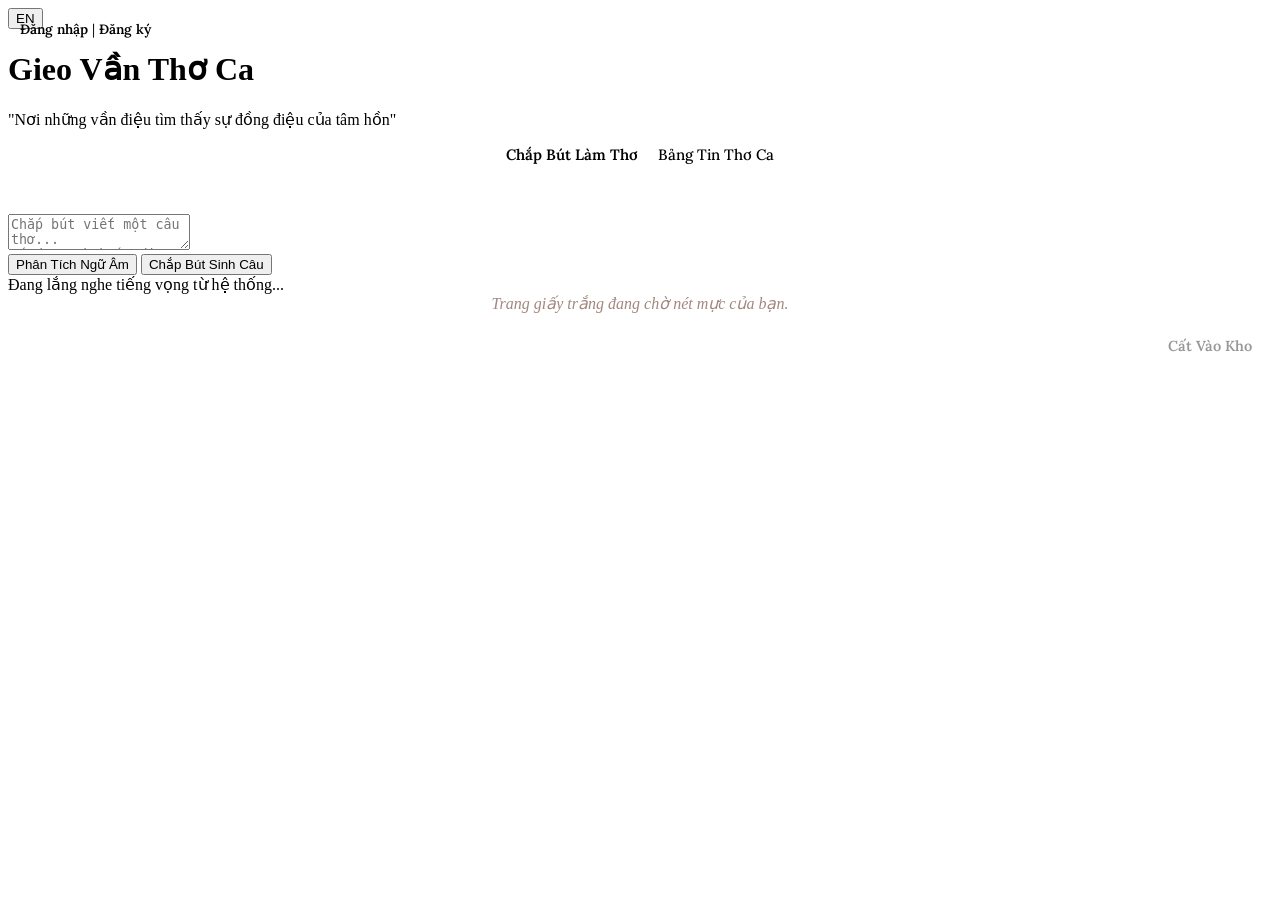
==== GieoVan/frontend/index.html @ da29ff2c "feat: fix auth encryption dependencies, optimize db pooling, and implement core poem endpoints" ====
<!doctype html>
<html lang="vi">
  <head>
    <meta charset="UTF-8" />
    <meta name="viewport" content="width=device-width, initial-scale=1.0" />
    <title>Gieo Vần - Thơ Ca</title>
    <link rel="icon" type="image/png" href="/assets/images/logo.png?v=3" />
    <link
      href="https://fonts.googleapis.com/css2?family=Lora:ital,wght@0,400;0,600;1,400&display=swap"
      rel="stylesheet"
    />
    <link rel="stylesheet" href="/assets/css/style.css" />
  </head>
  <body>
    <div class="container">
      <div class="auth-status-container" id="authStatusArea" style="position: absolute; top: 20px; left: 20px; font-size: 13.5px; font-family: 'Lora', 'Inter', sans-serif; color: var(--text-muted);"></div>
      <button class="lang-toggle" id="langBtn" onclick="toggleLanguage()">
        EN
      </button>

      <header class="hero-banner">
        <div class="banner-overlay"></div>
        <div class="banner-content">
          <h1 id="ui-title" class="banner-title">Gieo Vần Thơ Ca</h1>
          <p id="ui-subtitle" class="banner-tagline">
            "Nơi những vần điệu tìm thấy sự đồng điệu của tâm hồn"
          </p>
      <nav class="nav-tabs" style="display: flex; gap: 20px; justify-content: center; margin-bottom: 30px; border-bottom: 1px solid var(--border-color); padding-bottom: 15px; font-family: 'Lora', 'Inter', sans-serif; font-size: 15px;">
        <a href="/" id="navTabWrite" style="color: var(--text-main); font-weight: 600; text-decoration: none; border-bottom: 2px solid var(--text-main); padding-bottom: 5px;">Chắp Bút Làm Thơ</a>
        <a href="/feed" id="navTabFeed" style="color: var(--text-muted); font-weight: 500; text-decoration: none; padding-bottom: 5px; transition: color 0.3s ease;">Bảng Tin Thơ Ca</a>
        <a href="/archive" id="navTabArchive" style="display: none; color: var(--text-muted); font-weight: 500; text-decoration: none; padding-bottom: 5px; transition: color 0.3s ease;">Góc của tôi</a>
      </nav>

      <div class="input-group">
        <textarea
          id="lyricInput"
          placeholder="Chắp bút viết một câu thơ...&#10;Ví dụ: Anh bước đi trong bóng tối cuộc đời"
          oninput="updateArchiveButtonVisibility()"
        ></textarea>
      </div>

      <div class="btn-group">
        <button
          class="action-btn"
          id="ui-btn-analyze"
          onclick="analyzeLyrics(event)"
        >
          Phân Tích Ngữ Âm
        </button>
        <button
          class="action-btn btn-primary"
          id="ui-btn-generate"
          onclick="generateLyrics(event)"
        >
          Chắp Bút Sinh Câu
        </button>
      </div>

      <div id="loadingIndicator" class="loading">
        Đang lắng nghe tiếng vọng từ hệ thống...
      </div>

      <div class="output-box" id="outputArea">
        <p
          id="ui-empty-out"
          style="
            color: #a1887f;
            font-style: italic;
            text-align: center;
            margin: 0;
          "
        >
          Trang giấy trắng đang chờ nét mực của bạn.
        </p>
      </div>

      <div id="archiveBtnContainer" style="text-align: right; margin-top: 15px;">
        <button
          id="archivePoemBtn"
          disabled
          onclick="saveArchive(this)"
          onmouseover="if(!this.disabled){this.style.background='var(--text-main)'; this.style.color='#ffffff';}"
          onmouseout="if(!this.disabled){this.style.background='transparent'; this.style.color='var(--text-main)';}"
          style="background: transparent; border: 1px solid var(--text-muted); color: var(--text-muted); padding: 8px 20px; border-radius: 4px; cursor: not-allowed; font-size: 14.5px; font-family: 'Lora', 'Inter', sans-serif; font-weight: 600; opacity: 0.4; transition: all 0.3s ease; pointer-events: none;"
        >
          Cất Vào Kho
        </button>
      </div>
    </div>

    <script>
      const API_URL = "http://localhost:8000/api";
      let currentLang = localStorage.getItem("preferred_lang") || "vi";

      // Từ điển Đa ngôn ngữ
      const i18n = {
        vi: {
          title: "Gieo Vần Thơ Ca",
          subtitle: '"Nơi những vần điệu tìm thấy sự đồng điệu của tâm hồn"',
          placeholder:
            "Chắp bút viết một câu thơ...\nVí dụ: Anh bước đi trong bóng tối cuộc đời",
          btnAnalyze: "Phân Tích Ngữ Âm",
          btnGenerate: "Chắp Bút Sinh Câu",
          loading: "Đang lắng nghe tiếng vọng từ hệ thống...",
          emptyOut: "Trang giấy trắng đang chờ nét mực của bạn.",
          alertEmpty: "Xin hãy để lại đôi dòng trước khi thực hiện!",
          lastWord: "Từ hạ bút",
          rhymeDet: "Vần bắt được",
          suggestVibe: "Gợi ý từ văn phong:",
          museReply: "Nhà thơ đáp lại:",
          errConn: "Lỗi kết nối đứt đoạn. Xin kiểm tra lại Backend.",
          toggleText: "EN",
          tabWrite: "Chắp Bút Làm Thơ",
          tabFeed: "Bảng Tin Thơ Ca",
          tabArchive: "Góc của tôi",
          login: "Đăng nhập",
          register: "Đăng ký",
          logout: "Đăng xuất",
          welcome: "Chào",
          btnSave: "Lưu lại",
          btnSaved: "✓ Đã lưu",
          errSaveFail: "Lưu thất bại: ",
          errServerConn: "Lỗi kết nối server. Vui lòng kiểm tra backend đang chạy.",
          btnArchive: "Cất Vào Kho",
          toastSaved: "Đã cất bài thơ vào Góc của tôi ở chế độ riêng tư",
          errNeedLogin: "Vui lòng đăng nhập để cất bài thơ vào kho lưu trữ."
        },
        en: {
          title: "Poetry & Rhymes",
          subtitle: '"Where rhymes find the harmony of the soul"',
          placeholder:
            "Pen down a line of poetry...\nExample: Walking alone in the dark of night",
          btnAnalyze: "Analyze Phonetics",
          btnGenerate: "Generate Lines",
          loading: "Listening to the echoes of the system...",
          emptyOut: "A blank page awaits your ink.",
          alertEmpty: "Please leave a few lines before proceeding!",
          lastWord: "Last word",
          rhymeDet: "Detected rhyme",
          suggestVibe: "Stylistic suggestions:",
          museReply: "The muse replies:",
          errConn: "Connection lost. Please check the Backend.",
          toggleText: "VI",
          tabWrite: "Compose Poetry",
          tabFeed: "Poetry Feed",
          tabArchive: "My Archive",
          login: "Log In",
          register: "Sign Up",
          logout: "Log Out",
          welcome: "Welcome",
          btnSave: "Save",
          btnSaved: "✓ Saved",
          errSaveFail: "Save failed: ",
          errServerConn: "Server connection error. Please verify backend is running.",
          btnArchive: "Store in Archive",
          toastSaved: "Stored the poem in My Archive in private mode",
          errNeedLogin: "Please log in to store the poem in your archive."
        },
      };

      function toggleLanguage() {
        currentLang = currentLang === "vi" ? "en" : "vi";
        localStorage.setItem("preferred_lang", currentLang);
        updateUI();
      }

      function updateUI() {
        const t = i18n[currentLang];

        document.getElementById("ui-title").innerText = t.title;
        document.getElementById("ui-subtitle").innerText = t.subtitle;
        document.getElementById("lyricInput").placeholder = t.placeholder;
        document.getElementById("ui-btn-analyze").innerText = t.btnAnalyze;
        document.getElementById("ui-btn-generate").innerText = t.btnGenerate;
        document.getElementById("loadingIndicator").innerText = t.loading;
        document.getElementById("langBtn").innerText = t.toggleText;
        document.getElementById("navTabWrite").innerText = t.tabWrite;
        document.getElementById("navTabFeed").innerText = t.tabFeed;
        document.getElementById("navTabArchive").innerText = t.tabArchive;

        const archivePoemBtn = document.getElementById("archivePoemBtn");
        if (archivePoemBtn) {
          archivePoemBtn.innerText = t.btnArchive;
        }

        // Cập nhật lại thanh chào người dùng theo ngôn ngữ mới
        checkAuth();

        // Trả lại trạng thái trống nếu đang không có kết quả
        const outputArea = document.getElementById("outputArea");
        if (
          outputArea.innerHTML.includes("ui-empty-out") ||
          outputArea.innerText.trim() === i18n["vi"].emptyOut ||
          outputArea.innerText.trim() === i18n["en"].emptyOut
        ) {
          outputArea.innerHTML = `<p id="ui-empty-out" style="color: #a1887f; font-style: italic; text-align: center; margin: 0;">${t.emptyOut}</p>`;
        } else {
          // Xóa output cũ khi đổi ngôn ngữ để tránh hiển thị song ngữ lộn xộn
          outputArea.innerHTML = `<p id="ui-empty-out" style="color: #a1887f; font-style: italic; text-align: center; margin: 0;">${t.emptyOut}</p>`;
        }
        
        updateArchiveButtonVisibility();
      }

      async function analyzeLyrics(event) {
        if (event) event.preventDefault();

        const text = document.getElementById("lyricInput").value;
        const t = i18n[currentLang];

        if (!text.trim()) return alert(t.alertEmpty);

        toggleLoading(true);
        try {
          const res = await fetch(`${API_URL}/analyze-and-suggest`, {
            method: "POST",
            headers: { "Content-Type": "application/json" },
            body: JSON.stringify({
              text: text,
              mood: "all",
              lang: currentLang,
            }),
          });
          const data = await res.json();

          let html = `<p>${t.lastWord}: <span class="highlight">${data.analysis.last_word}</span> | ${t.rhymeDet}: <span class="highlight">${data.analysis.detected_rhyme}</span></p>`;
          html += `<div class="output-title">${t.suggestVibe}</div>`;
          data.contextual_suggestions.forEach((item) => {
            html += `<div class="result-item">${item.text}</div>`;
          });

          document.getElementById("outputArea").innerHTML = html;
        } catch (err) {
          document.getElementById("outputArea").innerHTML =
            `<p style="color: #d84315; text-align: center;">${t.errConn}</p>`;
        }
        toggleLoading(false);
        updateArchiveButtonVisibility();
      }

      async function generateLyrics(event) {
        if (event) event.preventDefault();

        const text = document.getElementById("lyricInput").value;
        const t = i18n[currentLang];

        if (!text.trim()) return alert(t.alertEmpty);

        toggleLoading(true);
        try {
          const res = await fetch(`${API_URL}/generate-next-lines`, {
            method: "POST",
            headers: { "Content-Type": "application/json" },
            body: JSON.stringify({
              text: text,
              mood: "melancholic",
              count: 3,
              lang: currentLang,
            }),
          });
          const data = await res.json();

          let html = `<div class="output-title">${t.museReply}</div>`;
          data.suggestions.forEach((line, index) => {
            const safeId = `poem-save-btn-${Date.now()}-${index}`;
            const escapedContent = line.replace(/\\/g, '\\\\').replace(/'/g, "\\'");
            html += `
              <div class="result-item" style="display: flex; justify-content: space-between; align-items: center; gap: 12px;">
                <span style="flex: 1;">${line}</span>
                <button
                  id="${safeId}"
                  class="save-poem-btn"
                  onclick="savePoem(this, '${escapedContent}')"
                  style="flex-shrink: 0; background: transparent; border: 1px solid var(--text-muted); color: var(--text-muted); padding: 4px 10px; border-radius: 4px; cursor: pointer; font-size: 12px; font-family: 'Lora', 'Inter', sans-serif; transition: all 0.3s ease; white-space: nowrap;"
                >${t.btnSave}</button>
              </div>
            `;
          });

          document.getElementById("outputArea").innerHTML = html;
        } catch (err) {
          document.getElementById("outputArea").innerHTML =
            `<p style="color: #d84315; text-align: center;">${t.errConn}</p>`;
        }
        toggleLoading(false);
        updateArchiveButtonVisibility();
      }

      async function savePoem(btn, content) {
        const t = i18n[currentLang];
        const originalText = btn.innerText;
        btn.innerText = "...";
        btn.disabled = true;
        btn.style.opacity = "0.6";
        btn.style.cursor = "not-allowed";

        try {
          const headers = { "Content-Type": "application/json" };
          const token = localStorage.getItem("access_token");
          if (token) {
            headers["Authorization"] = `Bearer ${token}`;
          }

          const res = await fetch(`${API_URL}/poems`, {
            method: "POST",
            headers: headers,
            body: JSON.stringify({ content: content, is_public: false }),
          });

          if (res.ok) {
            btn.innerText = t.btnSaved;
            btn.style.opacity = "1";
            btn.style.backgroundColor = "var(--text-muted)";
            btn.style.color = "#ffffff";
            btn.style.borderColor = "var(--text-muted)";
          } else {
            const errData = await res.json().catch(() => ({}));
            btn.innerText = originalText;
            btn.disabled = false;
            btn.style.opacity = "1";
            btn.style.cursor = "pointer";
            alert(t.errSaveFail + (errData.detail || "Lỗi hệ thống"));
          }
        } catch (err) {
          btn.innerText = originalText;
          btn.disabled = false;
          btn.style.opacity = "1";
          btn.style.cursor = "pointer";
          alert(t.errServerConn);
        }
      }

      function getCompletePoemContent() {
        const inputVal = document.getElementById("lyricInput").value.trim();
        const outputArea = document.getElementById("outputArea");
        let hasOutput = false;
        if (outputArea) {
          const emptyPara = document.getElementById("ui-empty-out");
          if (!emptyPara && outputArea.innerText.trim().length > 0) {
            hasOutput = true;
          }
        }
        if (!hasOutput) {
          return inputVal;
        }
        const resultItems = outputArea.querySelectorAll(".result-item");
        const lines = [];
        resultItems.forEach((item) => {
          const span = item.querySelector("span");
          if (span) {
            const text = (span.innerText || span.textContent).trim();
            if (text) {
              lines.push(text);
            }
          } else {
            let text = "";
            item.childNodes.forEach(node => {
              if (node.nodeType === Node.TEXT_NODE) {
                text += node.textContent;
              } else if (node.nodeType === Node.ELEMENT_NODE && node.tagName !== "BUTTON") {
                text += node.innerText || node.textContent;
              }
            });
            if (text.trim()) {
              lines.push(text.trim());
            }
          }
        });
        return lines.join("\n");
      }

      function showToast(message) {
        const toast = document.createElement("div");
        toast.innerText = message;
        toast.style.position = "fixed";
        toast.style.bottom = "20px";
        toast.style.left = "50%";
        toast.style.transform = "translateX(-50%) translateY(20px)";
        toast.style.background = "rgba(78, 52, 46, 0.95)";
        toast.style.color = "#f4ece6";
        toast.style.padding = "12px 24px";
        toast.style.borderRadius = "4px";
        toast.style.boxShadow = "0 4px 12px rgba(0, 0, 0, 0.15)";
        toast.style.fontFamily = "'Lora', serif";
        toast.style.fontSize = "14px";
        toast.style.zIndex = "1000";
        toast.style.opacity = "0";
        toast.style.transition = "all 0.4s cubic-bezier(0.175, 0.885, 0.32, 1.275)";
        
        document.body.appendChild(toast);
        
        setTimeout(() => {
          toast.style.opacity = "1";
          toast.style.transform = "translateX(-50%) translateY(0)";
        }, 50);
        
        setTimeout(() => {
          toast.style.opacity = "0";
          toast.style.transform = "translateX(-50%) translateY(-20px)";
          setTimeout(() => {
            toast.remove();
          }, 400);
        }, 3000);
      }

      function updateArchiveButtonVisibility() {
        const inputVal = document.getElementById("lyricInput").value.trim();
        const outputArea = document.getElementById("outputArea");
        let hasOutput = false;
        if (outputArea) {
          const emptyPara = document.getElementById("ui-empty-out");
          if (!emptyPara && outputArea.innerText.trim().length > 0) {
            hasOutput = true;
          }
        }
        const hasInput = inputVal.length > 0;
        const btn = document.getElementById("archivePoemBtn");
        if (btn) {
          if (btn.innerText === i18n[currentLang].btnSaved || btn.innerText === "...") {
            return;
          }
          if (hasInput || hasOutput) {
            btn.disabled = false;
            btn.style.opacity = "1";
            btn.style.cursor = "pointer";
            btn.style.pointerEvents = "auto";
            btn.style.borderColor = "var(--text-main)";
            btn.style.color = "var(--text-main)";
          } else {
            btn.disabled = true;
            btn.style.opacity = "0.4";
            btn.style.cursor = "not-allowed";
            btn.style.pointerEvents = "none";
            btn.style.borderColor = "var(--text-muted)";
            btn.style.color = "var(--text-muted)";
            btn.style.background = "transparent";
          }
        }
      }

      async function saveArchive(btn) {
        const token = localStorage.getItem("access_token");
        const t = i18n[currentLang];
        
        if (!token) {
          showToast(t.errNeedLogin);
          return;
        }
        
        const content = getCompletePoemContent();
        if (!content) {
          return;
        }
        
        const originalText = btn.innerText;
        btn.innerText = "...";
        btn.disabled = true;
        btn.style.opacity = "0.6";
        btn.style.cursor = "not-allowed";
        
        try {
          const res = await fetch(`${API_URL}/poems`, {
            method: "POST",
            headers: {
              "Content-Type": "application/json",
              "Authorization": `Bearer ${token}`
            },
            body: JSON.stringify({ content: content, is_public: false }),
          });
          
          if (res.ok) {
            btn.innerText = t.btnSaved;
            btn.style.opacity = "1";
            btn.style.backgroundColor = "var(--text-muted)";
            btn.style.color = "#ffffff";
            btn.style.borderColor = "var(--text-muted)";
            showToast(t.toastSaved);
            
            setTimeout(() => {
              btn.innerText = t.btnArchive;
              btn.disabled = false;
              btn.style.opacity = "1";
              btn.style.backgroundColor = "transparent";
              btn.style.color = "var(--text-main)";
              btn.style.borderColor = "var(--text-main)";
              btn.style.cursor = "pointer";
              btn.style.pointerEvents = "auto";
              updateArchiveButtonVisibility();
            }, 3000);
          } else {
            const errData = await res.json().catch(() => ({}));
            btn.innerText = originalText;
            btn.disabled = false;
            btn.style.opacity = "1";
            btn.style.cursor = "pointer";
            alert(t.errSaveFail + (errData.detail || "Lỗi hệ thống"));
          }
        } catch (err) {
          btn.innerText = originalText;
          btn.disabled = false;
          btn.style.opacity = "1";
          btn.style.cursor = "pointer";
          alert(t.errServerConn);
        }
      }

      function toggleLoading(show) {
        document.getElementById("loadingIndicator").style.display = show
          ? "block"
          : "none";
      }

      function checkAuth() {
        const token = localStorage.getItem("access_token");
        const authStatusArea = document.getElementById("authStatusArea");
        const t = i18n[currentLang];
        const navTabArchive = document.getElementById("navTabArchive");
        
        if (token) {
          try {
            const payload = JSON.parse(atob(token.split('.')[1]));
            const username = payload.sub || "Thi sĩ";
            authStatusArea.innerHTML = `
              ${t.welcome}, <strong>${username}</strong> | 
              <a href="#" onclick="handleLogout(event)" style="color: var(--text-main); font-weight: 600; text-decoration: none; border-bottom: 1px dashed var(--text-main);">${t.logout}</a>
            `;
            if (navTabArchive) navTabArchive.style.display = "inline-block";
          } catch (e) {
            localStorage.removeItem("access_token");
            showGuestNav(authStatusArea);
          }
        } else {
          showGuestNav(authStatusArea);
        }
      }

      function showGuestNav(element) {
        const t = i18n[currentLang];
        element.innerHTML = `
          <a href="/login" style="color: var(--text-main); font-weight: 600; text-decoration: none;">${t.login}</a> | 
          <a href="/register" style="color: var(--text-main); font-weight: 600; text-decoration: none;">${t.register}</a>
        `;
        const navTabArchive = document.getElementById("navTabArchive");
        if (navTabArchive) navTabArchive.style.display = "none";
      }

      function handleLogout(event) {
        if (event) event.preventDefault();
        localStorage.removeItem("access_token");
        window.location.reload();
      }

      // Initialize language and UI state check on load
      const lyricInput = document.getElementById("lyricInput");
      if (lyricInput) {
        lyricInput.addEventListener("input", updateArchiveButtonVisibility);
        lyricInput.addEventListener("keyup", updateArchiveButtonVisibility);
        lyricInput.addEventListener("paste", updateArchiveButtonVisibility);
      }
      updateUI();
    </script>
  </body>
</html>
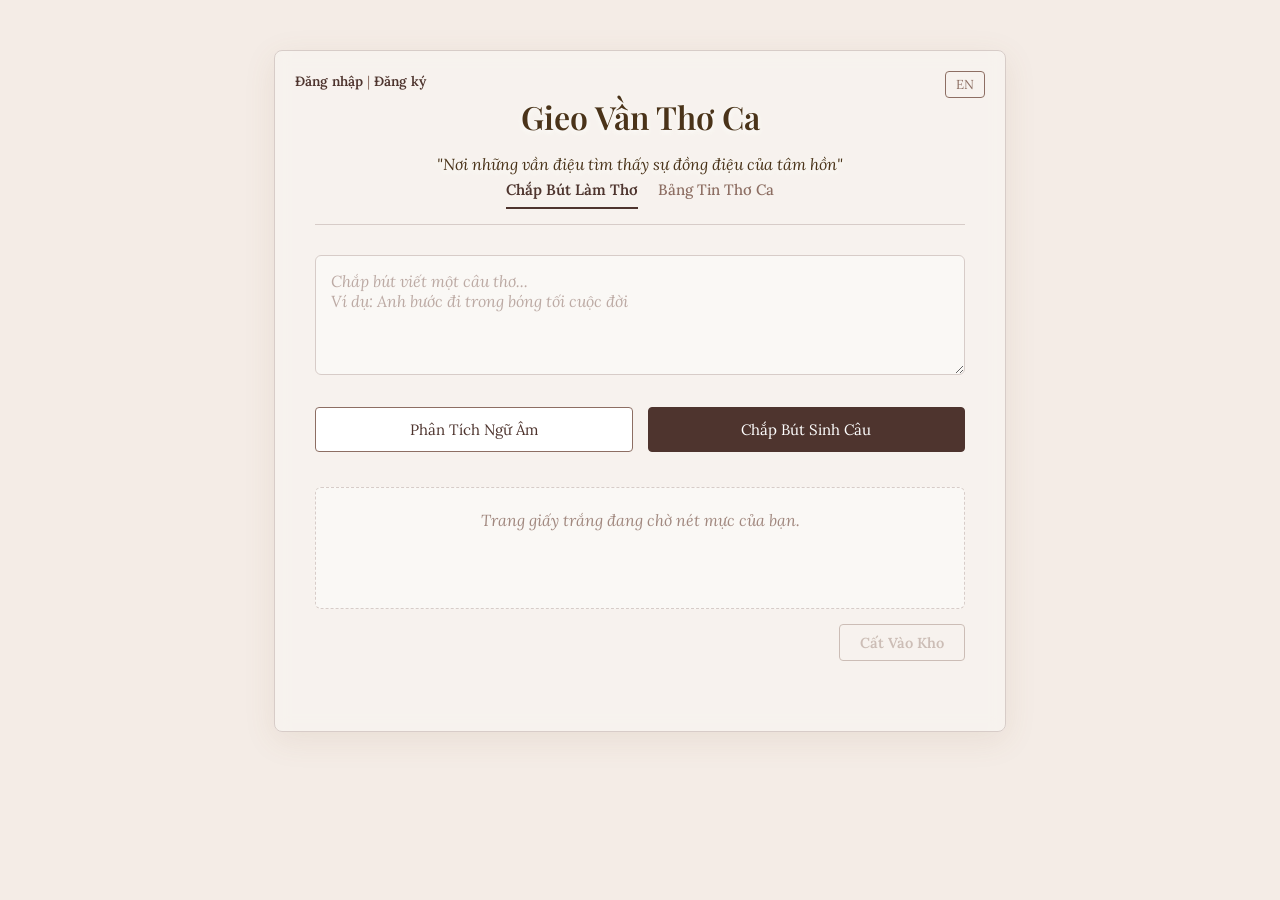
==== commit a39a3c21: "bugg" ====
--- a/GieoVan/frontend/index.html
+++ b/GieoVan/frontend/index.html
@@ -1,270 +1,262 @@
 <!doctype html>
 <html lang="vi">
-  <head>
-    <meta charset="UTF-8" />
-    <meta name="viewport" content="width=device-width, initial-scale=1.0" />
-    <title>Gieo Vần - Thơ Ca</title>
-    <link rel="icon" type="image/png" href="/assets/images/logo.png?v=3" />
-    <link
-      href="https://fonts.googleapis.com/css2?family=Lora:ital,wght@0,400;0,600;1,400&display=swap"
-      rel="stylesheet"
-    />
-    <link rel="stylesheet" href="/assets/css/style.css" />
-  </head>
-  <body>
-    <div class="container">
-      <div class="auth-status-container" id="authStatusArea" style="position: absolute; top: 20px; left: 20px; font-size: 13.5px; font-family: 'Lora', 'Inter', sans-serif; color: var(--text-muted);"></div>
-      <button class="lang-toggle" id="langBtn" onclick="toggleLanguage()">
-        EN
-      </button>
-
-      <header class="hero-banner">
-        <div class="banner-overlay"></div>
-        <div class="banner-content">
-          <h1 id="ui-title" class="banner-title">Gieo Vần Thơ Ca</h1>
-          <p id="ui-subtitle" class="banner-tagline">
-            "Nơi những vần điệu tìm thấy sự đồng điệu của tâm hồn"
-          </p>
-      <nav class="nav-tabs" style="display: flex; gap: 20px; justify-content: center; margin-bottom: 30px; border-bottom: 1px solid var(--border-color); padding-bottom: 15px; font-family: 'Lora', 'Inter', sans-serif; font-size: 15px;">
-        <a href="/" id="navTabWrite" style="color: var(--text-main); font-weight: 600; text-decoration: none; border-bottom: 2px solid var(--text-main); padding-bottom: 5px;">Chắp Bút Làm Thơ</a>
-        <a href="/feed" id="navTabFeed" style="color: var(--text-muted); font-weight: 500; text-decoration: none; padding-bottom: 5px; transition: color 0.3s ease;">Bảng Tin Thơ Ca</a>
-        <a href="/archive" id="navTabArchive" style="display: none; color: var(--text-muted); font-weight: 500; text-decoration: none; padding-bottom: 5px; transition: color 0.3s ease;">Góc của tôi</a>
-      </nav>
-
-      <div class="input-group">
-        <textarea
-          id="lyricInput"
-          placeholder="Chắp bút viết một câu thơ...&#10;Ví dụ: Anh bước đi trong bóng tối cuộc đời"
-          oninput="updateArchiveButtonVisibility()"
-        ></textarea>
-      </div>
-
-      <div class="btn-group">
-        <button
-          class="action-btn"
-          id="ui-btn-analyze"
-          onclick="analyzeLyrics(event)"
-        >
-          Phân Tích Ngữ Âm
-        </button>
-        <button
-          class="action-btn btn-primary"
-          id="ui-btn-generate"
-          onclick="generateLyrics(event)"
-        >
-          Chắp Bút Sinh Câu
-        </button>
-      </div>
-
-      <div id="loadingIndicator" class="loading">
-        Đang lắng nghe tiếng vọng từ hệ thống...
-      </div>
-
-      <div class="output-box" id="outputArea">
-        <p
-          id="ui-empty-out"
-          style="
+
+<head>
+  <meta charset="UTF-8" />
+  <meta name="viewport" content="width=device-width, initial-scale=1.0" />
+  <title>Gieo Vần - Thơ Ca</title>
+  <link rel="icon" type="image/png" href="/assets/images/logo.png?v=3" />
+  <link href="https://fonts.googleapis.com/css2?family=Lora:ital,wght@0,400;0,600;1,400&display=swap"
+    rel="stylesheet" />
+  <link rel="stylesheet" href="assets/css/style.css" />
+</head>
+
+<body>
+  <div class="container">
+    <div class="auth-status-container" id="authStatusArea"
+      style="position: absolute; top: 20px; left: 20px; font-size: 13.5px; font-family: 'Lora', 'Inter', sans-serif; color: var(--text-muted);">
+    </div>
+    <button class="lang-toggle" id="langBtn" onclick="toggleLanguage()">
+      EN
+    </button>
+
+    <header class="hero-banner">
+      <div class="banner-overlay"></div>
+      <div class="banner-content">
+        <h1 id="ui-title" class="banner-title">Gieo Vần Thơ Ca</h1>
+        <p id="ui-subtitle" class="banner-tagline">
+          "Nơi những vần điệu tìm thấy sự đồng điệu của tâm hồn"
+        </p>
+        <nav class="nav-tabs"
+          style="display: flex; gap: 20px; justify-content: center; margin-bottom: 30px; border-bottom: 1px solid var(--border-color); padding-bottom: 15px; font-family: 'Lora', 'Inter', sans-serif; font-size: 15px;">
+          <a href="/" id="navTabWrite"
+            style="color: var(--text-main); font-weight: 600; text-decoration: none; border-bottom: 2px solid var(--text-main); padding-bottom: 5px;">Chắp
+            Bút Làm Thơ</a>
+          <a href="/feed" id="navTabFeed"
+            style="color: var(--text-muted); font-weight: 500; text-decoration: none; padding-bottom: 5px; transition: color 0.3s ease;">Bảng
+            Tin Thơ Ca</a>
+          <a href="/archive" id="navTabArchive"
+            style="display: none; color: var(--text-muted); font-weight: 500; text-decoration: none; padding-bottom: 5px; transition: color 0.3s ease;">Góc
+            của tôi</a>
+        </nav>
+
+        <div class="input-group">
+          <textarea id="lyricInput"
+            placeholder="Chắp bút viết một câu thơ...&#10;Ví dụ: Anh bước đi trong bóng tối cuộc đời"
+            oninput="updateArchiveButtonVisibility()"></textarea>
+        </div>
+
+        <div class="btn-group">
+          <button class="action-btn" id="ui-btn-analyze" onclick="analyzeLyrics(event)">
+            Phân Tích Ngữ Âm
+          </button>
+          <button class="action-btn btn-primary" id="ui-btn-generate" onclick="generateLyrics(event)">
+            Chắp Bút Sinh Câu
+          </button>
+        </div>
+
+        <div id="loadingIndicator" class="loading">
+          Đang lắng nghe tiếng vọng từ hệ thống...
+        </div>
+
+        <div class="output-box" id="outputArea">
+          <p id="ui-empty-out" style="
             color: #a1887f;
             font-style: italic;
             text-align: center;
             margin: 0;
-          "
-        >
-          Trang giấy trắng đang chờ nét mực của bạn.
-        </p>
+          ">
+            Trang giấy trắng đang chờ nét mực của bạn.
+          </p>
+        </div>
+
+        <div id="archiveBtnContainer" style="text-align: right; margin-top: 15px;">
+          <button id="archivePoemBtn" disabled onclick="saveArchive(this)"
+            onmouseover="if(!this.disabled){this.style.background='var(--text-main)'; this.style.color='#ffffff';}"
+            onmouseout="if(!this.disabled){this.style.background='transparent'; this.style.color='var(--text-main)';}"
+            style="background: transparent; border: 1px solid var(--text-muted); color: var(--text-muted); padding: 8px 20px; border-radius: 4px; cursor: not-allowed; font-size: 14.5px; font-family: 'Lora', 'Inter', sans-serif; font-weight: 600; opacity: 0.4; transition: all 0.3s ease; pointer-events: none;">
+            Cất Vào Kho
+          </button>
+        </div>
       </div>
 
-      <div id="archiveBtnContainer" style="text-align: right; margin-top: 15px;">
-        <button
-          id="archivePoemBtn"
-          disabled
-          onclick="saveArchive(this)"
-          onmouseover="if(!this.disabled){this.style.background='var(--text-main)'; this.style.color='#ffffff';}"
-          onmouseout="if(!this.disabled){this.style.background='transparent'; this.style.color='var(--text-main)';}"
-          style="background: transparent; border: 1px solid var(--text-muted); color: var(--text-muted); padding: 8px 20px; border-radius: 4px; cursor: not-allowed; font-size: 14.5px; font-family: 'Lora', 'Inter', sans-serif; font-weight: 600; opacity: 0.4; transition: all 0.3s ease; pointer-events: none;"
-        >
-          Cất Vào Kho
-        </button>
-      </div>
-    </div>
-
-    <script>
-      const API_URL = "http://localhost:8000/api";
-      let currentLang = localStorage.getItem("preferred_lang") || "vi";
-
-      // Từ điển Đa ngôn ngữ
-      const i18n = {
-        vi: {
-          title: "Gieo Vần Thơ Ca",
-          subtitle: '"Nơi những vần điệu tìm thấy sự đồng điệu của tâm hồn"',
-          placeholder:
-            "Chắp bút viết một câu thơ...\nVí dụ: Anh bước đi trong bóng tối cuộc đời",
-          btnAnalyze: "Phân Tích Ngữ Âm",
-          btnGenerate: "Chắp Bút Sinh Câu",
-          loading: "Đang lắng nghe tiếng vọng từ hệ thống...",
-          emptyOut: "Trang giấy trắng đang chờ nét mực của bạn.",
-          alertEmpty: "Xin hãy để lại đôi dòng trước khi thực hiện!",
-          lastWord: "Từ hạ bút",
-          rhymeDet: "Vần bắt được",
-          suggestVibe: "Gợi ý từ văn phong:",
-          museReply: "Nhà thơ đáp lại:",
-          errConn: "Lỗi kết nối đứt đoạn. Xin kiểm tra lại Backend.",
-          toggleText: "EN",
-          tabWrite: "Chắp Bút Làm Thơ",
-          tabFeed: "Bảng Tin Thơ Ca",
-          tabArchive: "Góc của tôi",
-          login: "Đăng nhập",
-          register: "Đăng ký",
-          logout: "Đăng xuất",
-          welcome: "Chào",
-          btnSave: "Lưu lại",
-          btnSaved: "✓ Đã lưu",
-          errSaveFail: "Lưu thất bại: ",
-          errServerConn: "Lỗi kết nối server. Vui lòng kiểm tra backend đang chạy.",
-          btnArchive: "Cất Vào Kho",
-          toastSaved: "Đã cất bài thơ vào Góc của tôi ở chế độ riêng tư",
-          errNeedLogin: "Vui lòng đăng nhập để cất bài thơ vào kho lưu trữ."
-        },
-        en: {
-          title: "Poetry & Rhymes",
-          subtitle: '"Where rhymes find the harmony of the soul"',
-          placeholder:
-            "Pen down a line of poetry...\nExample: Walking alone in the dark of night",
-          btnAnalyze: "Analyze Phonetics",
-          btnGenerate: "Generate Lines",
-          loading: "Listening to the echoes of the system...",
-          emptyOut: "A blank page awaits your ink.",
-          alertEmpty: "Please leave a few lines before proceeding!",
-          lastWord: "Last word",
-          rhymeDet: "Detected rhyme",
-          suggestVibe: "Stylistic suggestions:",
-          museReply: "The muse replies:",
-          errConn: "Connection lost. Please check the Backend.",
-          toggleText: "VI",
-          tabWrite: "Compose Poetry",
-          tabFeed: "Poetry Feed",
-          tabArchive: "My Archive",
-          login: "Log In",
-          register: "Sign Up",
-          logout: "Log Out",
-          welcome: "Welcome",
-          btnSave: "Save",
-          btnSaved: "✓ Saved",
-          errSaveFail: "Save failed: ",
-          errServerConn: "Server connection error. Please verify backend is running.",
-          btnArchive: "Store in Archive",
-          toastSaved: "Stored the poem in My Archive in private mode",
-          errNeedLogin: "Please log in to store the poem in your archive."
-        },
-      };
-
-      function toggleLanguage() {
-        currentLang = currentLang === "vi" ? "en" : "vi";
-        localStorage.setItem("preferred_lang", currentLang);
-        updateUI();
-      }
-
-      function updateUI() {
-        const t = i18n[currentLang];
-
-        document.getElementById("ui-title").innerText = t.title;
-        document.getElementById("ui-subtitle").innerText = t.subtitle;
-        document.getElementById("lyricInput").placeholder = t.placeholder;
-        document.getElementById("ui-btn-analyze").innerText = t.btnAnalyze;
-        document.getElementById("ui-btn-generate").innerText = t.btnGenerate;
-        document.getElementById("loadingIndicator").innerText = t.loading;
-        document.getElementById("langBtn").innerText = t.toggleText;
-        document.getElementById("navTabWrite").innerText = t.tabWrite;
-        document.getElementById("navTabFeed").innerText = t.tabFeed;
-        document.getElementById("navTabArchive").innerText = t.tabArchive;
-
-        const archivePoemBtn = document.getElementById("archivePoemBtn");
-        if (archivePoemBtn) {
-          archivePoemBtn.innerText = t.btnArchive;
-        }
-
-        // Cập nhật lại thanh chào người dùng theo ngôn ngữ mới
-        checkAuth();
-
-        // Trả lại trạng thái trống nếu đang không có kết quả
-        const outputArea = document.getElementById("outputArea");
-        if (
-          outputArea.innerHTML.includes("ui-empty-out") ||
-          outputArea.innerText.trim() === i18n["vi"].emptyOut ||
-          outputArea.innerText.trim() === i18n["en"].emptyOut
-        ) {
-          outputArea.innerHTML = `<p id="ui-empty-out" style="color: #a1887f; font-style: italic; text-align: center; margin: 0;">${t.emptyOut}</p>`;
-        } else {
-          // Xóa output cũ khi đổi ngôn ngữ để tránh hiển thị song ngữ lộn xộn
-          outputArea.innerHTML = `<p id="ui-empty-out" style="color: #a1887f; font-style: italic; text-align: center; margin: 0;">${t.emptyOut}</p>`;
-        }
-        
-        updateArchiveButtonVisibility();
-      }
-
-      async function analyzeLyrics(event) {
-        if (event) event.preventDefault();
-
-        const text = document.getElementById("lyricInput").value;
-        const t = i18n[currentLang];
-
-        if (!text.trim()) return alert(t.alertEmpty);
-
-        toggleLoading(true);
-        try {
-          const res = await fetch(`${API_URL}/analyze-and-suggest`, {
-            method: "POST",
-            headers: { "Content-Type": "application/json" },
-            body: JSON.stringify({
-              text: text,
-              mood: "all",
-              lang: currentLang,
-            }),
-          });
-          const data = await res.json();
-
-          let html = `<p>${t.lastWord}: <span class="highlight">${data.analysis.last_word}</span> | ${t.rhymeDet}: <span class="highlight">${data.analysis.detected_rhyme}</span></p>`;
-          html += `<div class="output-title">${t.suggestVibe}</div>`;
-          data.contextual_suggestions.forEach((item) => {
-            html += `<div class="result-item">${item.text}</div>`;
-          });
-
-          document.getElementById("outputArea").innerHTML = html;
-        } catch (err) {
-          document.getElementById("outputArea").innerHTML =
-            `<p style="color: #d84315; text-align: center;">${t.errConn}</p>`;
-        }
-        toggleLoading(false);
-        updateArchiveButtonVisibility();
-      }
-
-      async function generateLyrics(event) {
-        if (event) event.preventDefault();
-
-        const text = document.getElementById("lyricInput").value;
-        const t = i18n[currentLang];
-
-        if (!text.trim()) return alert(t.alertEmpty);
-
-        toggleLoading(true);
-        try {
-          const res = await fetch(`${API_URL}/generate-next-lines`, {
-            method: "POST",
-            headers: { "Content-Type": "application/json" },
-            body: JSON.stringify({
-              text: text,
-              mood: "melancholic",
-              count: 3,
-              lang: currentLang,
-            }),
-          });
-          const data = await res.json();
-
-          let html = `<div class="output-title">${t.museReply}</div>`;
-          data.suggestions.forEach((line, index) => {
-            const safeId = `poem-save-btn-${Date.now()}-${index}`;
-            const escapedContent = line.replace(/\\/g, '\\\\').replace(/'/g, "\\'");
-            html += `
+      <script>
+        const API_URL = "http://localhost:8000/api";
+        let currentLang = localStorage.getItem("preferred_lang") || "vi";
+
+        // Từ điển Đa ngôn ngữ
+        const i18n = {
+          vi: {
+            title: "Gieo Vần Thơ Ca",
+            subtitle: '"Nơi những vần điệu tìm thấy sự đồng điệu của tâm hồn"',
+            placeholder:
+              "Chắp bút viết một câu thơ...\nVí dụ: Anh bước đi trong bóng tối cuộc đời",
+            btnAnalyze: "Phân Tích Ngữ Âm",
+            btnGenerate: "Chắp Bút Sinh Câu",
+            loading: "Đang lắng nghe tiếng vọng từ hệ thống...",
+            emptyOut: "Trang giấy trắng đang chờ nét mực của bạn.",
+            alertEmpty: "Xin hãy để lại đôi dòng trước khi thực hiện!",
+            lastWord: "Từ hạ bút",
+            rhymeDet: "Vần bắt được",
+            suggestVibe: "Gợi ý từ văn phong:",
+            museReply: "Nhà thơ đáp lại:",
+            errConn: "Lỗi kết nối đứt đoạn. Xin kiểm tra lại Backend.",
+            toggleText: "EN",
+            tabWrite: "Chắp Bút Làm Thơ",
+            tabFeed: "Bảng Tin Thơ Ca",
+            tabArchive: "Góc của tôi",
+            login: "Đăng nhập",
+            register: "Đăng ký",
+            logout: "Đăng xuất",
+            welcome: "Chào",
+            btnSave: "Lưu lại",
+            btnSaved: "✓ Đã lưu",
+            errSaveFail: "Lưu thất bại: ",
+            errServerConn: "Lỗi kết nối server. Vui lòng kiểm tra backend đang chạy.",
+            btnArchive: "Cất Vào Kho",
+            toastSaved: "Đã cất bài thơ vào Góc của tôi ở chế độ riêng tư",
+            errNeedLogin: "Vui lòng đăng nhập để cất bài thơ vào kho lưu trữ."
+          },
+          en: {
+            title: "Poetry & Rhymes",
+            subtitle: '"Where rhymes find the harmony of the soul"',
+            placeholder:
+              "Pen down a line of poetry...\nExample: Walking alone in the dark of night",
+            btnAnalyze: "Analyze Phonetics",
+            btnGenerate: "Generate Lines",
+            loading: "Listening to the echoes of the system...",
+            emptyOut: "A blank page awaits your ink.",
+            alertEmpty: "Please leave a few lines before proceeding!",
+            lastWord: "Last word",
+            rhymeDet: "Detected rhyme",
+            suggestVibe: "Stylistic suggestions:",
+            museReply: "The muse replies:",
+            errConn: "Connection lost. Please check the Backend.",
+            toggleText: "VI",
+            tabWrite: "Compose Poetry",
+            tabFeed: "Poetry Feed",
+            tabArchive: "My Archive",
+            login: "Log In",
+            register: "Sign Up",
+            logout: "Log Out",
+            welcome: "Welcome",
+            btnSave: "Save",
+            btnSaved: "✓ Saved",
+            errSaveFail: "Save failed: ",
+            errServerConn: "Server connection error. Please verify backend is running.",
+            btnArchive: "Store in Archive",
+            toastSaved: "Stored the poem in My Archive in private mode",
+            errNeedLogin: "Please log in to store the poem in your archive."
+          },
+        };
+
+        function toggleLanguage() {
+          currentLang = currentLang === "vi" ? "en" : "vi";
+          localStorage.setItem("preferred_lang", currentLang);
+          updateUI();
+        }
+
+        function updateUI() {
+          const t = i18n[currentLang];
+
+          document.getElementById("ui-title").innerText = t.title;
+          document.getElementById("ui-subtitle").innerText = t.subtitle;
+          document.getElementById("lyricInput").placeholder = t.placeholder;
+          document.getElementById("ui-btn-analyze").innerText = t.btnAnalyze;
+          document.getElementById("ui-btn-generate").innerText = t.btnGenerate;
+          document.getElementById("loadingIndicator").innerText = t.loading;
+          document.getElementById("langBtn").innerText = t.toggleText;
+          document.getElementById("navTabWrite").innerText = t.tabWrite;
+          document.getElementById("navTabFeed").innerText = t.tabFeed;
+          document.getElementById("navTabArchive").innerText = t.tabArchive;
+
+          const archivePoemBtn = document.getElementById("archivePoemBtn");
+          if (archivePoemBtn) {
+            archivePoemBtn.innerText = t.btnArchive;
+          }
+
+          // Cập nhật lại thanh chào người dùng theo ngôn ngữ mới
+          checkAuth();
+
+          // Trả lại trạng thái trống nếu đang không có kết quả
+          const outputArea = document.getElementById("outputArea");
+          if (
+            outputArea.innerHTML.includes("ui-empty-out") ||
+            outputArea.innerText.trim() === i18n["vi"].emptyOut ||
+            outputArea.innerText.trim() === i18n["en"].emptyOut
+          ) {
+            outputArea.innerHTML = `<p id="ui-empty-out" style="color: #a1887f; font-style: italic; text-align: center; margin: 0;">${t.emptyOut}</p>`;
+          } else {
+            // Xóa output cũ khi đổi ngôn ngữ để tránh hiển thị song ngữ lộn xộn
+            outputArea.innerHTML = `<p id="ui-empty-out" style="color: #a1887f; font-style: italic; text-align: center; margin: 0;">${t.emptyOut}</p>`;
+          }
+
+          updateArchiveButtonVisibility();
+        }
+
+        async function analyzeLyrics(event) {
+          if (event) event.preventDefault();
+
+          const text = document.getElementById("lyricInput").value;
+          const t = i18n[currentLang];
+
+          if (!text.trim()) return alert(t.alertEmpty);
+
+          toggleLoading(true);
+          try {
+            const res = await fetch(`${API_URL}/analyze-and-suggest`, {
+              method: "POST",
+              headers: { "Content-Type": "application/json" },
+              body: JSON.stringify({
+                text: text,
+                mood: "all",
+                lang: currentLang,
+              }),
+            });
+            const data = await res.json();
+
+            let html = `<p>${t.lastWord}: <span class="highlight">${data.analysis.last_word}</span> | ${t.rhymeDet}: <span class="highlight">${data.analysis.detected_rhyme}</span></p>`;
+            html += `<div class="output-title">${t.suggestVibe}</div>`;
+            data.contextual_suggestions.forEach((item) => {
+              html += `<div class="result-item">${item.text}</div>`;
+            });
+
+            document.getElementById("outputArea").innerHTML = html;
+          } catch (err) {
+            document.getElementById("outputArea").innerHTML =
+              `<p style="color: #d84315; text-align: center;">${t.errConn}</p>`;
+          }
+          toggleLoading(false);
+          updateArchiveButtonVisibility();
+        }
+
+        async function generateLyrics(event) {
+          if (event) event.preventDefault();
+
+          const text = document.getElementById("lyricInput").value;
+          const t = i18n[currentLang];
+
+          if (!text.trim()) return alert(t.alertEmpty);
+
+          toggleLoading(true);
+          try {
+            const res = await fetch(`${API_URL}/generate-next-lines`, {
+              method: "POST",
+              headers: { "Content-Type": "application/json" },
+              body: JSON.stringify({
+                text: text,
+                mood: "melancholic",
+                count: 3,
+                lang: currentLang,
+              }),
+            });
+            const data = await res.json();
+
+            let html = `<div class="output-title">${t.museReply}</div>`;
+            data.suggestions.forEach((line, index) => {
+              const safeId = `poem-save-btn-${Date.now()}-${index}`;
+              const escapedContent = line.replace(/\\/g, '\\\\').replace(/'/g, "\\'");
+              html += `
               <div class="result-item" style="display: flex; justify-content: space-between; align-items: center; gap: 12px;">
                 <span style="flex: 1;">${line}</span>
                 <button
@@ -275,289 +267,290 @@
                 >${t.btnSave}</button>
               </div>
             `;
-          });
-
-          document.getElementById("outputArea").innerHTML = html;
-        } catch (err) {
-          document.getElementById("outputArea").innerHTML =
-            `<p style="color: #d84315; text-align: center;">${t.errConn}</p>`;
-        }
-        toggleLoading(false);
-        updateArchiveButtonVisibility();
-      }
-
-      async function savePoem(btn, content) {
-        const t = i18n[currentLang];
-        const originalText = btn.innerText;
-        btn.innerText = "...";
-        btn.disabled = true;
-        btn.style.opacity = "0.6";
-        btn.style.cursor = "not-allowed";
-
-        try {
-          const headers = { "Content-Type": "application/json" };
-          const token = localStorage.getItem("access_token");
-          if (token) {
-            headers["Authorization"] = `Bearer ${token}`;
-          }
-
-          const res = await fetch(`${API_URL}/poems`, {
-            method: "POST",
-            headers: headers,
-            body: JSON.stringify({ content: content, is_public: false }),
-          });
-
-          if (res.ok) {
-            btn.innerText = t.btnSaved;
-            btn.style.opacity = "1";
-            btn.style.backgroundColor = "var(--text-muted)";
-            btn.style.color = "#ffffff";
-            btn.style.borderColor = "var(--text-muted)";
-          } else {
-            const errData = await res.json().catch(() => ({}));
+            });
+
+            document.getElementById("outputArea").innerHTML = html;
+          } catch (err) {
+            document.getElementById("outputArea").innerHTML =
+              `<p style="color: #d84315; text-align: center;">${t.errConn}</p>`;
+          }
+          toggleLoading(false);
+          updateArchiveButtonVisibility();
+        }
+
+        async function savePoem(btn, content) {
+          const t = i18n[currentLang];
+          const originalText = btn.innerText;
+          btn.innerText = "...";
+          btn.disabled = true;
+          btn.style.opacity = "0.6";
+          btn.style.cursor = "not-allowed";
+
+          try {
+            const headers = { "Content-Type": "application/json" };
+            const token = localStorage.getItem("access_token");
+            if (token) {
+              headers["Authorization"] = `Bearer ${token}`;
+            }
+
+            const res = await fetch(`${API_URL}/poems`, {
+              method: "POST",
+              headers: headers,
+              body: JSON.stringify({ content: content, is_public: false }),
+            });
+
+            if (res.ok) {
+              btn.innerText = t.btnSaved;
+              btn.style.opacity = "1";
+              btn.style.backgroundColor = "var(--text-muted)";
+              btn.style.color = "#ffffff";
+              btn.style.borderColor = "var(--text-muted)";
+            } else {
+              const errData = await res.json().catch(() => ({}));
+              btn.innerText = originalText;
+              btn.disabled = false;
+              btn.style.opacity = "1";
+              btn.style.cursor = "pointer";
+              alert(t.errSaveFail + (errData.detail || "Lỗi hệ thống"));
+            }
+          } catch (err) {
             btn.innerText = originalText;
             btn.disabled = false;
             btn.style.opacity = "1";
             btn.style.cursor = "pointer";
-            alert(t.errSaveFail + (errData.detail || "Lỗi hệ thống"));
-          }
-        } catch (err) {
-          btn.innerText = originalText;
-          btn.disabled = false;
-          btn.style.opacity = "1";
-          btn.style.cursor = "pointer";
-          alert(t.errServerConn);
-        }
-      }
-
-      function getCompletePoemContent() {
-        const inputVal = document.getElementById("lyricInput").value.trim();
-        const outputArea = document.getElementById("outputArea");
-        let hasOutput = false;
-        if (outputArea) {
-          const emptyPara = document.getElementById("ui-empty-out");
-          if (!emptyPara && outputArea.innerText.trim().length > 0) {
-            hasOutput = true;
-          }
-        }
-        if (!hasOutput) {
-          return inputVal;
-        }
-        const resultItems = outputArea.querySelectorAll(".result-item");
-        const lines = [];
-        resultItems.forEach((item) => {
-          const span = item.querySelector("span");
-          if (span) {
-            const text = (span.innerText || span.textContent).trim();
-            if (text) {
-              lines.push(text);
-            }
-          } else {
-            let text = "";
-            item.childNodes.forEach(node => {
-              if (node.nodeType === Node.TEXT_NODE) {
-                text += node.textContent;
-              } else if (node.nodeType === Node.ELEMENT_NODE && node.tagName !== "BUTTON") {
-                text += node.innerText || node.textContent;
+            alert(t.errServerConn);
+          }
+        }
+
+        function getCompletePoemContent() {
+          const inputVal = document.getElementById("lyricInput").value.trim();
+          const outputArea = document.getElementById("outputArea");
+          let hasOutput = false;
+          if (outputArea) {
+            const emptyPara = document.getElementById("ui-empty-out");
+            if (!emptyPara && outputArea.innerText.trim().length > 0) {
+              hasOutput = true;
+            }
+          }
+          if (!hasOutput) {
+            return inputVal;
+          }
+          const resultItems = outputArea.querySelectorAll(".result-item");
+          const lines = [];
+          resultItems.forEach((item) => {
+            const span = item.querySelector("span");
+            if (span) {
+              const text = (span.innerText || span.textContent).trim();
+              if (text) {
+                lines.push(text);
               }
-            });
-            if (text.trim()) {
-              lines.push(text.trim());
-            }
-          }
-        });
-        return lines.join("\n");
-      }
-
-      function showToast(message) {
-        const toast = document.createElement("div");
-        toast.innerText = message;
-        toast.style.position = "fixed";
-        toast.style.bottom = "20px";
-        toast.style.left = "50%";
-        toast.style.transform = "translateX(-50%) translateY(20px)";
-        toast.style.background = "rgba(78, 52, 46, 0.95)";
-        toast.style.color = "#f4ece6";
-        toast.style.padding = "12px 24px";
-        toast.style.borderRadius = "4px";
-        toast.style.boxShadow = "0 4px 12px rgba(0, 0, 0, 0.15)";
-        toast.style.fontFamily = "'Lora', serif";
-        toast.style.fontSize = "14px";
-        toast.style.zIndex = "1000";
-        toast.style.opacity = "0";
-        toast.style.transition = "all 0.4s cubic-bezier(0.175, 0.885, 0.32, 1.275)";
-        
-        document.body.appendChild(toast);
-        
-        setTimeout(() => {
-          toast.style.opacity = "1";
-          toast.style.transform = "translateX(-50%) translateY(0)";
-        }, 50);
-        
-        setTimeout(() => {
+            } else {
+              let text = "";
+              item.childNodes.forEach(node => {
+                if (node.nodeType === Node.TEXT_NODE) {
+                  text += node.textContent;
+                } else if (node.nodeType === Node.ELEMENT_NODE && node.tagName !== "BUTTON") {
+                  text += node.innerText || node.textContent;
+                }
+              });
+              if (text.trim()) {
+                lines.push(text.trim());
+              }
+            }
+          });
+          return lines.join("\n");
+        }
+
+        function showToast(message) {
+          const toast = document.createElement("div");
+          toast.innerText = message;
+          toast.style.position = "fixed";
+          toast.style.bottom = "20px";
+          toast.style.left = "50%";
+          toast.style.transform = "translateX(-50%) translateY(20px)";
+          toast.style.background = "rgba(78, 52, 46, 0.95)";
+          toast.style.color = "#f4ece6";
+          toast.style.padding = "12px 24px";
+          toast.style.borderRadius = "4px";
+          toast.style.boxShadow = "0 4px 12px rgba(0, 0, 0, 0.15)";
+          toast.style.fontFamily = "'Lora', serif";
+          toast.style.fontSize = "14px";
+          toast.style.zIndex = "1000";
           toast.style.opacity = "0";
-          toast.style.transform = "translateX(-50%) translateY(-20px)";
+          toast.style.transition = "all 0.4s cubic-bezier(0.175, 0.885, 0.32, 1.275)";
+
+          document.body.appendChild(toast);
+
           setTimeout(() => {
-            toast.remove();
-          }, 400);
-        }, 3000);
-      }
-
-      function updateArchiveButtonVisibility() {
-        const inputVal = document.getElementById("lyricInput").value.trim();
-        const outputArea = document.getElementById("outputArea");
-        let hasOutput = false;
-        if (outputArea) {
-          const emptyPara = document.getElementById("ui-empty-out");
-          if (!emptyPara && outputArea.innerText.trim().length > 0) {
-            hasOutput = true;
-          }
-        }
-        const hasInput = inputVal.length > 0;
-        const btn = document.getElementById("archivePoemBtn");
-        if (btn) {
-          if (btn.innerText === i18n[currentLang].btnSaved || btn.innerText === "...") {
-            return;
-          }
-          if (hasInput || hasOutput) {
-            btn.disabled = false;
-            btn.style.opacity = "1";
-            btn.style.cursor = "pointer";
-            btn.style.pointerEvents = "auto";
-            btn.style.borderColor = "var(--text-main)";
-            btn.style.color = "var(--text-main)";
-          } else {
-            btn.disabled = true;
-            btn.style.opacity = "0.4";
-            btn.style.cursor = "not-allowed";
-            btn.style.pointerEvents = "none";
-            btn.style.borderColor = "var(--text-muted)";
-            btn.style.color = "var(--text-muted)";
-            btn.style.background = "transparent";
-          }
-        }
-      }
-
-      async function saveArchive(btn) {
-        const token = localStorage.getItem("access_token");
-        const t = i18n[currentLang];
-        
-        if (!token) {
-          showToast(t.errNeedLogin);
-          return;
-        }
-        
-        const content = getCompletePoemContent();
-        if (!content) {
-          return;
-        }
-        
-        const originalText = btn.innerText;
-        btn.innerText = "...";
-        btn.disabled = true;
-        btn.style.opacity = "0.6";
-        btn.style.cursor = "not-allowed";
-        
-        try {
-          const res = await fetch(`${API_URL}/poems`, {
-            method: "POST",
-            headers: {
-              "Content-Type": "application/json",
-              "Authorization": `Bearer ${token}`
-            },
-            body: JSON.stringify({ content: content, is_public: false }),
-          });
-          
-          if (res.ok) {
-            btn.innerText = t.btnSaved;
-            btn.style.opacity = "1";
-            btn.style.backgroundColor = "var(--text-muted)";
-            btn.style.color = "#ffffff";
-            btn.style.borderColor = "var(--text-muted)";
-            showToast(t.toastSaved);
-            
+            toast.style.opacity = "1";
+            toast.style.transform = "translateX(-50%) translateY(0)";
+          }, 50);
+
+          setTimeout(() => {
+            toast.style.opacity = "0";
+            toast.style.transform = "translateX(-50%) translateY(-20px)";
             setTimeout(() => {
-              btn.innerText = t.btnArchive;
+              toast.remove();
+            }, 400);
+          }, 3000);
+        }
+
+        function updateArchiveButtonVisibility() {
+          const inputVal = document.getElementById("lyricInput").value.trim();
+          const outputArea = document.getElementById("outputArea");
+          let hasOutput = false;
+          if (outputArea) {
+            const emptyPara = document.getElementById("ui-empty-out");
+            if (!emptyPara && outputArea.innerText.trim().length > 0) {
+              hasOutput = true;
+            }
+          }
+          const hasInput = inputVal.length > 0;
+          const btn = document.getElementById("archivePoemBtn");
+          if (btn) {
+            if (btn.innerText === i18n[currentLang].btnSaved || btn.innerText === "...") {
+              return;
+            }
+            if (hasInput || hasOutput) {
               btn.disabled = false;
               btn.style.opacity = "1";
-              btn.style.backgroundColor = "transparent";
-              btn.style.color = "var(--text-main)";
-              btn.style.borderColor = "var(--text-main)";
               btn.style.cursor = "pointer";
               btn.style.pointerEvents = "auto";
-              updateArchiveButtonVisibility();
-            }, 3000);
-          } else {
-            const errData = await res.json().catch(() => ({}));
+              btn.style.borderColor = "var(--text-main)";
+              btn.style.color = "var(--text-main)";
+            } else {
+              btn.disabled = true;
+              btn.style.opacity = "0.4";
+              btn.style.cursor = "not-allowed";
+              btn.style.pointerEvents = "none";
+              btn.style.borderColor = "var(--text-muted)";
+              btn.style.color = "var(--text-muted)";
+              btn.style.background = "transparent";
+            }
+          }
+        }
+
+        async function saveArchive(btn) {
+          const token = localStorage.getItem("access_token");
+          const t = i18n[currentLang];
+
+          if (!token) {
+            showToast(t.errNeedLogin);
+            return;
+          }
+
+          const content = getCompletePoemContent();
+          if (!content) {
+            return;
+          }
+
+          const originalText = btn.innerText;
+          btn.innerText = "...";
+          btn.disabled = true;
+          btn.style.opacity = "0.6";
+          btn.style.cursor = "not-allowed";
+
+          try {
+            const res = await fetch(`${API_URL}/poems`, {
+              method: "POST",
+              headers: {
+                "Content-Type": "application/json",
+                "Authorization": `Bearer ${token}`
+              },
+              body: JSON.stringify({ content: content, is_public: false }),
+            });
+
+            if (res.ok) {
+              btn.innerText = t.btnSaved;
+              btn.style.opacity = "1";
+              btn.style.backgroundColor = "var(--text-muted)";
+              btn.style.color = "#ffffff";
+              btn.style.borderColor = "var(--text-muted)";
+              showToast(t.toastSaved);
+
+              setTimeout(() => {
+                btn.innerText = t.btnArchive;
+                btn.disabled = false;
+                btn.style.opacity = "1";
+                btn.style.backgroundColor = "transparent";
+                btn.style.color = "var(--text-main)";
+                btn.style.borderColor = "var(--text-main)";
+                btn.style.cursor = "pointer";
+                btn.style.pointerEvents = "auto";
+                updateArchiveButtonVisibility();
+              }, 3000);
+            } else {
+              const errData = await res.json().catch(() => ({}));
+              btn.innerText = originalText;
+              btn.disabled = false;
+              btn.style.opacity = "1";
+              btn.style.cursor = "pointer";
+              alert(t.errSaveFail + (errData.detail || "Lỗi hệ thống"));
+            }
+          } catch (err) {
             btn.innerText = originalText;
             btn.disabled = false;
             btn.style.opacity = "1";
             btn.style.cursor = "pointer";
-            alert(t.errSaveFail + (errData.detail || "Lỗi hệ thống"));
-          }
-        } catch (err) {
-          btn.innerText = originalText;
-          btn.disabled = false;
-          btn.style.opacity = "1";
-          btn.style.cursor = "pointer";
-          alert(t.errServerConn);
-        }
-      }
-
-      function toggleLoading(show) {
-        document.getElementById("loadingIndicator").style.display = show
-          ? "block"
-          : "none";
-      }
-
-      function checkAuth() {
-        const token = localStorage.getItem("access_token");
-        const authStatusArea = document.getElementById("authStatusArea");
-        const t = i18n[currentLang];
-        const navTabArchive = document.getElementById("navTabArchive");
-        
-        if (token) {
-          try {
-            const payload = JSON.parse(atob(token.split('.')[1]));
-            const username = payload.sub || "Thi sĩ";
-            authStatusArea.innerHTML = `
+            alert(t.errServerConn);
+          }
+        }
+
+        function toggleLoading(show) {
+          document.getElementById("loadingIndicator").style.display = show
+            ? "block"
+            : "none";
+        }
+
+        function checkAuth() {
+          const token = localStorage.getItem("access_token");
+          const authStatusArea = document.getElementById("authStatusArea");
+          const t = i18n[currentLang];
+          const navTabArchive = document.getElementById("navTabArchive");
+
+          if (token) {
+            try {
+              const payload = JSON.parse(atob(token.split('.')[1]));
+              const username = payload.sub || "Thi sĩ";
+              authStatusArea.innerHTML = `
               ${t.welcome}, <strong>${username}</strong> | 
               <a href="#" onclick="handleLogout(event)" style="color: var(--text-main); font-weight: 600; text-decoration: none; border-bottom: 1px dashed var(--text-main);">${t.logout}</a>
             `;
-            if (navTabArchive) navTabArchive.style.display = "inline-block";
-          } catch (e) {
-            localStorage.removeItem("access_token");
+              if (navTabArchive) navTabArchive.style.display = "inline-block";
+            } catch (e) {
+              localStorage.removeItem("access_token");
+              showGuestNav(authStatusArea);
+            }
+          } else {
             showGuestNav(authStatusArea);
           }
-        } else {
-          showGuestNav(authStatusArea);
-        }
-      }
-
-      function showGuestNav(element) {
-        const t = i18n[currentLang];
-        element.innerHTML = `
+        }
+
+        function showGuestNav(element) {
+          const t = i18n[currentLang];
+          element.innerHTML = `
           <a href="/login" style="color: var(--text-main); font-weight: 600; text-decoration: none;">${t.login}</a> | 
           <a href="/register" style="color: var(--text-main); font-weight: 600; text-decoration: none;">${t.register}</a>
         `;
-        const navTabArchive = document.getElementById("navTabArchive");
-        if (navTabArchive) navTabArchive.style.display = "none";
-      }
-
-      function handleLogout(event) {
-        if (event) event.preventDefault();
-        localStorage.removeItem("access_token");
-        window.location.reload();
-      }
-
-      // Initialize language and UI state check on load
-      const lyricInput = document.getElementById("lyricInput");
-      if (lyricInput) {
-        lyricInput.addEventListener("input", updateArchiveButtonVisibility);
-        lyricInput.addEventListener("keyup", updateArchiveButtonVisibility);
-        lyricInput.addEventListener("paste", updateArchiveButtonVisibility);
-      }
-      updateUI();
-    </script>
-  </body>
-</html>
+          const navTabArchive = document.getElementById("navTabArchive");
+          if (navTabArchive) navTabArchive.style.display = "none";
+        }
+
+        function handleLogout(event) {
+          if (event) event.preventDefault();
+          localStorage.removeItem("access_token");
+          window.location.reload();
+        }
+
+        // Initialize language and UI state check on load
+        const lyricInput = document.getElementById("lyricInput");
+        if (lyricInput) {
+          lyricInput.addEventListener("input", updateArchiveButtonVisibility);
+          lyricInput.addEventListener("keyup", updateArchiveButtonVisibility);
+          lyricInput.addEventListener("paste", updateArchiveButtonVisibility);
+        }
+        updateUI();
+      </script>
+</body>
+
+</html>
--- a/GieoVan/frontend/assets/css/style.css
+++ b/GieoVan/frontend/assets/css/style.css
@@ -0,0 +1,201 @@
+@import url("https://fonts.googleapis.com/css2?family=Playfair+Display:ital,wght@0,400..900;1,400..900&family=Lora:ital,wght@0,400..700;1,400..700&family=Inter:wght@400;500;600&display=swap");
+
+:root {
+  --bg-paper: #f4ece6;
+  --bg-card: #ffffff;
+  --text-main: #4e342e;
+  --text-muted: #8d6e63;
+  --accent-color: #bcaaa4;
+  --border-color: #d7ccc8;
+}
+
+body {
+  background-color: var(--bg-paper);
+  background-image: url("/GieoVan/frontend/assets/images/banner.png");
+  background-size: cover;
+  background-position: center;
+  background-attachment: fixed;
+  background-repeat: no-repeat;
+  color: var(--text-main);
+  font-family: "Lora", "Inter", sans-serif;
+  display: flex;
+  justify-content: center;
+  padding: 50px 20px;
+  margin: 0;
+  line-height: 1.6;
+}
+
+.container {
+  width: 100%;
+  max-width: 650px;
+  background: rgba(247, 244, 239, 0.85);
+  backdrop-filter: blur(8px);
+  padding: 40px;
+  border-radius: 8px;
+  box-shadow: 0 8px 32px rgba(139, 94, 60, 0.1);
+  border: 1px solid var(--border-color);
+  position: relative;
+}
+
+/* Nút chuyển đổi ngôn ngữ */
+.lang-toggle {
+  position: absolute;
+  top: 20px;
+  right: 20px;
+  background: transparent;
+  border: 1px solid var(--text-muted);
+  color: var(--text-muted);
+  padding: 4px 10px;
+  border-radius: 4px;
+  cursor: pointer;
+  font-family: "Lora", "Inter", sans-serif;
+  font-size: 13px;
+  transition: all 0.3s ease;
+}
+
+.lang-toggle:hover {
+  background: var(--text-muted);
+  color: #ffffff;
+}
+
+.hero-banner {
+  position: relative;
+  width: 100%;
+  margin-bottom: 30px;
+}
+
+.banner-overlay {
+  display: none;
+}
+
+.banner-content {
+  position: relative;
+  z-index: 2;
+  text-align: center;
+}
+
+.banner-title {
+  font-family: "Playfair Display", serif;
+  color: #4a3319;
+  font-size: 32px;
+  font-weight: 600;
+  margin: 0 0 10px 0;
+  text-shadow: 0 2px 4px rgba(255, 255, 255, 0.8);
+}
+
+.banner-tagline {
+  font-family: "Lora", "Inter", sans-serif;
+  color: #4a3319;
+  font-style: italic;
+  font-size: 16px;
+  margin: 0;
+  text-shadow: 0 2px 4px rgba(255, 255, 255, 0.8);
+}
+
+.input-group {
+  margin-bottom: 25px;
+}
+
+textarea {
+  width: 100%;
+  height: 120px;
+  background: #faf8f5;
+  color: var(--text-main);
+  border: 1px solid var(--border-color);
+  border-radius: 6px;
+  padding: 15px;
+  font-size: 16px;
+  font-family: "Lora", "Inter", sans-serif;
+  resize: vertical;
+  box-sizing: border-box;
+  outline: none;
+  transition: all 0.3s ease;
+}
+
+textarea:focus {
+  border-color: var(--text-muted);
+  background: #ffffff;
+  box-shadow: 0 0 0 3px rgba(141, 110, 99, 0.1);
+}
+
+textarea::placeholder {
+  color: #bcaaa4;
+  font-style: italic;
+}
+
+.btn-group {
+  display: flex;
+  gap: 15px;
+}
+
+button.action-btn {
+  flex: 1;
+  background: #ffffff;
+  color: var(--text-main);
+  border: 1px solid var(--text-muted);
+  border-radius: 4px;
+  padding: 12px;
+  font-size: 15px;
+  font-family: "Lora", "Inter", sans-serif;
+  cursor: pointer;
+  transition: all 0.3s ease;
+}
+
+button.action-btn:hover {
+  background: var(--text-muted);
+  color: #ffffff;
+}
+
+button.btn-primary {
+  background: var(--text-main);
+  color: #ffffff;
+  border-color: var(--text-main);
+}
+
+button.btn-primary:hover {
+  background: #3e2723;
+}
+
+.output-box {
+  margin-top: 35px;
+  padding: 20px;
+  background: #faf8f5;
+  border-radius: 6px;
+  border: 1px dashed var(--border-color);
+  min-height: 80px;
+}
+
+.output-title {
+  font-weight: 600;
+  color: var(--text-main);
+  margin-bottom: 15px;
+  font-size: 18px;
+  border-bottom: 1px dotted var(--border-color);
+  padding-bottom: 8px;
+  display: inline-block;
+}
+
+.result-item {
+  margin-bottom: 12px;
+  padding: 12px 15px;
+  background: #ffffff;
+  border-radius: 4px;
+  border-left: 3px solid var(--text-muted);
+  box-shadow: 0 2px 5px rgba(0, 0, 0, 0.02);
+  font-size: 15.5px;
+}
+
+.highlight {
+  color: #d84315;
+  font-weight: 600;
+}
+
+.loading {
+  display: none;
+  text-align: center;
+  color: var(--text-muted);
+  font-style: italic;
+  margin-top: 20px;
+}
+
+/*  */
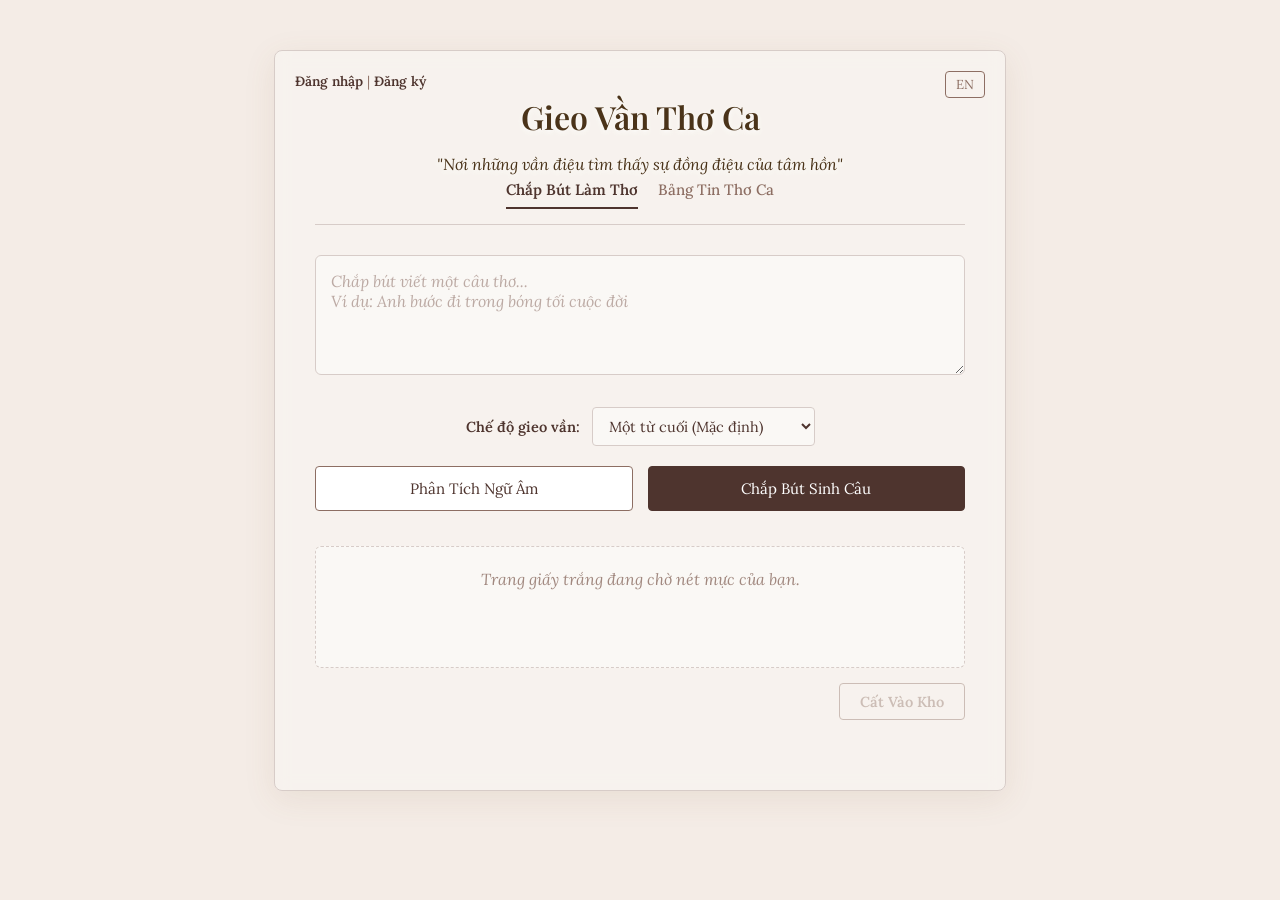
==== commit 8e195656: "feat: add rhyming mode options for line generation feature" ====
--- a/GieoVan/frontend/index.html
+++ b/GieoVan/frontend/index.html
@@ -46,6 +46,15 @@
             oninput="updateArchiveButtonVisibility()"></textarea>
         </div>
 
+        <div class="control-group" style="margin-bottom: 20px; display: flex; justify-content: center; align-items: center; gap: 12px; font-family: 'Lora', 'Inter', sans-serif;">
+          <label for="rhymeModeSelect" id="ui-label-rhyme-mode" style="color: var(--text-main); font-weight: 600; font-size: 14.5px;">Chế độ gieo vần:</label>
+          <select id="rhymeModeSelect" style="background: #faf8f5; border: 1px solid var(--border-color); color: var(--text-main); padding: 8px 12px; border-radius: 4px; font-size: 14.5px; font-family: 'Lora', 'Inter', sans-serif; cursor: pointer; outline: none; transition: all 0.3s ease;">
+            <option value="one_word" id="opt-one-word" style="background: #faf8f5; color: var(--text-main);">Một từ cuối (Mặc định)</option>
+            <option value="two_words" id="opt-two-words" style="background: #faf8f5; color: var(--text-main);">Hai từ cuối (Vần kép)</option>
+            <option value="semantic_only" id="opt-semantic-only" style="background: #faf8f5; color: var(--text-main);">Không vần (Chỉ ngữ nghĩa)</option>
+          </select>
+        </div>
+
         <div class="btn-group">
           <button class="action-btn" id="ui-btn-analyze" onclick="analyzeLyrics(event)">
             Phân Tích Ngữ Âm
@@ -81,7 +90,9 @@
       </div>
 
       <script>
-        const API_URL = "http://localhost:8000/api";
+        const isLocal = window.location.hostname === "localhost" || window.location.hostname === "127.0.0.1" || window.location.hostname === "";
+        const API_BASE_URL = isLocal ? "http://127.0.0.1:8000" : "https://gieovan.onrender.com";
+        console.log("==> [SYSTEM CONFIG] Current API Endpoint:", `${API_BASE_URL}/api`);
         let currentLang = localStorage.getItem("preferred_lang") || "vi";
 
         // Từ điển Đa ngôn ngữ
@@ -115,7 +126,11 @@
             errServerConn: "Lỗi kết nối server. Vui lòng kiểm tra backend đang chạy.",
             btnArchive: "Cất Vào Kho",
             toastSaved: "Đã cất bài thơ vào Góc của tôi ở chế độ riêng tư",
-            errNeedLogin: "Vui lòng đăng nhập để cất bài thơ vào kho lưu trữ."
+            errNeedLogin: "Vui lòng đăng nhập để cất bài thơ vào kho lưu trữ.",
+            labelRhymeMode: "Chế độ gieo vần:",
+            optOneWord: "Một từ cuối (Mặc định)",
+            optTwoWords: "Hai từ cuối (Vần kép)",
+            optSemanticOnly: "Không vần (Chỉ ngữ nghĩa)"
           },
           en: {
             title: "Poetry & Rhymes",
@@ -146,7 +161,11 @@
             errServerConn: "Server connection error. Please verify backend is running.",
             btnArchive: "Store in Archive",
             toastSaved: "Stored the poem in My Archive in private mode",
-            errNeedLogin: "Please log in to store the poem in your archive."
+            errNeedLogin: "Please log in to store the poem in your archive.",
+            labelRhymeMode: "Rhyme Mode:",
+            optOneWord: "Single end word (Default)",
+            optTwoWords: "Double end words (Couplet)",
+            optSemanticOnly: "No rhyme (Semantics only)"
           },
         };
 
@@ -174,6 +193,15 @@
           if (archivePoemBtn) {
             archivePoemBtn.innerText = t.btnArchive;
           }
+
+          const uiLabelRhymeMode = document.getElementById("ui-label-rhyme-mode");
+          if (uiLabelRhymeMode) uiLabelRhymeMode.innerText = t.labelRhymeMode;
+          const optOneWord = document.getElementById("opt-one-word");
+          if (optOneWord) optOneWord.innerText = t.optOneWord;
+          const optTwoWords = document.getElementById("opt-two-words");
+          if (optTwoWords) optTwoWords.innerText = t.optTwoWords;
+          const optSemanticOnly = document.getElementById("opt-semantic-only");
+          if (optSemanticOnly) optSemanticOnly.innerText = t.optSemanticOnly;
 
           // Cập nhật lại thanh chào người dùng theo ngôn ngữ mới
           checkAuth();
@@ -200,11 +228,11 @@
           const text = document.getElementById("lyricInput").value;
           const t = i18n[currentLang];
 
-          if (!text.trim()) return alert(t.alertEmpty);
+          if (!text.trim()) return showToast(t.alertEmpty, "info");
 
           toggleLoading(true);
           try {
-            const res = await fetch(`${API_URL}/analyze-and-suggest`, {
+            const res = await fetch(`${API_BASE_URL}/api/analyze-and-suggest`, {
               method: "POST",
               headers: { "Content-Type": "application/json" },
               body: JSON.stringify({
@@ -213,18 +241,22 @@
                 lang: currentLang,
               }),
             });
+            if (!res.ok) {
+              const errData = await res.json().catch(() => ({}));
+              throw new Error(errData.detail || t.errConn);
+            }
             const data = await res.json();
 
             let html = `<p>${t.lastWord}: <span class="highlight">${data.analysis.last_word}</span> | ${t.rhymeDet}: <span class="highlight">${data.analysis.detected_rhyme}</span></p>`;
             html += `<div class="output-title">${t.suggestVibe}</div>`;
-            data.contextual_suggestions.forEach((item) => {
-              html += `<div class="result-item">${item.text}</div>`;
+            const suggestions = data.stylistic_suggestions || (data.contextual_suggestions ? data.contextual_suggestions.map(x => x.text) : []);
+            suggestions.forEach((textLine) => {
+              html += `<div class="result-item"><p style="margin: 0;">${textLine}</p></div>`;
             });
 
             document.getElementById("outputArea").innerHTML = html;
           } catch (err) {
-            document.getElementById("outputArea").innerHTML =
-              `<p style="color: #d84315; text-align: center;">${t.errConn}</p>`;
+            showToast(err.message, "error");
           }
           toggleLoading(false);
           updateArchiveButtonVisibility();
@@ -236,11 +268,14 @@
           const text = document.getElementById("lyricInput").value;
           const t = i18n[currentLang];
 
-          if (!text.trim()) return alert(t.alertEmpty);
+          if (!text.trim()) return showToast(t.alertEmpty, "info");
+
+          const rhymeModeSelect = document.getElementById("rhymeModeSelect");
+          const rhymeMode = rhymeModeSelect ? rhymeModeSelect.value : "one_word";
 
           toggleLoading(true);
           try {
-            const res = await fetch(`${API_URL}/generate-next-lines`, {
+            const res = await fetch(`${API_BASE_URL}/api/generate-next-lines`, {
               method: "POST",
               headers: { "Content-Type": "application/json" },
               body: JSON.stringify({
@@ -248,8 +283,13 @@
                 mood: "melancholic",
                 count: 3,
                 lang: currentLang,
+                rhyme_mode: rhymeMode,
               }),
             });
+            if (!res.ok) {
+              const errData = await res.json().catch(() => ({}));
+              throw new Error(errData.detail || t.errConn);
+            }
             const data = await res.json();
 
             let html = `<div class="output-title">${t.museReply}</div>`;
@@ -258,7 +298,7 @@
               const escapedContent = line.replace(/\\/g, '\\\\').replace(/'/g, "\\'");
               html += `
               <div class="result-item" style="display: flex; justify-content: space-between; align-items: center; gap: 12px;">
-                <span style="flex: 1;">${line}</span>
+                <p style="flex: 1; margin: 0;">${line}</p>
                 <button
                   id="${safeId}"
                   class="save-poem-btn"
@@ -271,8 +311,7 @@
 
             document.getElementById("outputArea").innerHTML = html;
           } catch (err) {
-            document.getElementById("outputArea").innerHTML =
-              `<p style="color: #d84315; text-align: center;">${t.errConn}</p>`;
+            showToast(err.message, "error");
           }
           toggleLoading(false);
           updateArchiveButtonVisibility();
@@ -293,7 +332,7 @@
               headers["Authorization"] = `Bearer ${token}`;
             }
 
-            const res = await fetch(`${API_URL}/poems`, {
+            const res = await fetch(`${API_BASE_URL}/api/poems`, {
               method: "POST",
               headers: headers,
               body: JSON.stringify({ content: content, is_public: false }),
@@ -311,14 +350,14 @@
               btn.disabled = false;
               btn.style.opacity = "1";
               btn.style.cursor = "pointer";
-              alert(t.errSaveFail + (errData.detail || "Lỗi hệ thống"));
+              showToast(t.errSaveFail + (errData.detail || "Lỗi hệ thống"), "error");
             }
           } catch (err) {
             btn.innerText = originalText;
             btn.disabled = false;
             btn.style.opacity = "1";
             btn.style.cursor = "pointer";
-            alert(t.errServerConn);
+            showToast(t.errServerConn, "error");
           }
         }
 
@@ -361,38 +400,67 @@
           return lines.join("\n");
         }
 
-        function showToast(message) {
+        function showToast(message, type = "info") {
+          const existing = document.querySelector(".custom-toast");
+          if (existing) {
+            existing.remove();
+          }
+          let container = document.querySelector(".toast-container");
+          if (!container) {
+            container = document.createElement("div");
+            container.className = "toast-container";
+            document.body.appendChild(container);
+          }
           const toast = document.createElement("div");
+          toast.className = `custom-toast toast-${type}`;
           toast.innerText = message;
-          toast.style.position = "fixed";
-          toast.style.bottom = "20px";
-          toast.style.left = "50%";
-          toast.style.transform = "translateX(-50%) translateY(20px)";
-          toast.style.background = "rgba(78, 52, 46, 0.95)";
-          toast.style.color = "#f4ece6";
-          toast.style.padding = "12px 24px";
-          toast.style.borderRadius = "4px";
-          toast.style.boxShadow = "0 4px 12px rgba(0, 0, 0, 0.15)";
-          toast.style.fontFamily = "'Lora', serif";
-          toast.style.fontSize = "14px";
-          toast.style.zIndex = "1000";
-          toast.style.opacity = "0";
-          toast.style.transition = "all 0.4s cubic-bezier(0.175, 0.885, 0.32, 1.275)";
-
-          document.body.appendChild(toast);
-
+          container.appendChild(toast);
           setTimeout(() => {
-            toast.style.opacity = "1";
-            toast.style.transform = "translateX(-50%) translateY(0)";
-          }, 50);
-
-          setTimeout(() => {
-            toast.style.opacity = "0";
-            toast.style.transform = "translateX(-50%) translateY(-20px)";
-            setTimeout(() => {
-              toast.remove();
-            }, 400);
+            toast.remove();
+            if (container.childNodes.length === 0) {
+              container.remove();
+            }
           }, 3000);
+        }
+
+        function showConfirm(message) {
+          if (document.querySelector(".custom-modal-overlay")) {
+            return Promise.resolve(false);
+          }
+          return new Promise((resolve) => {
+            const overlay = document.createElement("div");
+            overlay.className = "custom-modal-overlay";
+
+            const cancelText = currentLang === "vi" ? "Hủy" : "Cancel";
+            const confirmText = currentLang === "vi" ? "Xóa vĩnh viễn" : "Delete permanently";
+            const titleText = currentLang === "vi" ? "Xác nhận xóa" : "Confirm Delete";
+
+            overlay.innerHTML = `
+              <div class="custom-modal">
+                <div class="custom-modal-title">${titleText}</div>
+                <div class="custom-modal-text">${message}</div>
+                <div class="custom-modal-buttons">
+                  <button class="custom-modal-btn btn-cancel">${cancelText}</button>
+                  <button class="custom-modal-btn btn-confirm">${confirmText}</button>
+                </div>
+              </div>
+            `;
+
+            document.body.appendChild(overlay);
+
+            setTimeout(() => overlay.classList.add("active"), 10);
+
+            const cleanup = (result) => {
+              overlay.classList.remove("active");
+              setTimeout(() => {
+                overlay.remove();
+                resolve(result);
+              }, 300);
+            };
+
+            overlay.querySelector(".btn-cancel").addEventListener("click", () => cleanup(false));
+            overlay.querySelector(".btn-confirm").addEventListener("click", () => cleanup(true));
+          });
         }
 
         function updateArchiveButtonVisibility() {
@@ -451,7 +519,7 @@
           btn.style.cursor = "not-allowed";
 
           try {
-            const res = await fetch(`${API_URL}/poems`, {
+            const res = await fetch(`${API_BASE_URL}/api/poems`, {
               method: "POST",
               headers: {
                 "Content-Type": "application/json",
@@ -485,14 +553,14 @@
               btn.disabled = false;
               btn.style.opacity = "1";
               btn.style.cursor = "pointer";
-              alert(t.errSaveFail + (errData.detail || "Lỗi hệ thống"));
+              showToast(t.errSaveFail + (errData.detail || "Lỗi hệ thống"), "error");
             }
           } catch (err) {
             btn.innerText = originalText;
             btn.disabled = false;
             btn.style.opacity = "1";
             btn.style.cursor = "pointer";
-            alert(t.errServerConn);
+            showToast(t.errServerConn, "error");
           }
         }
 
--- a/GieoVan/frontend/assets/css/style.css
+++ b/GieoVan/frontend/assets/css/style.css
@@ -11,7 +11,7 @@
 
 body {
   background-color: var(--bg-paper);
-  background-image: url("/GieoVan/frontend/assets/images/banner.png");
+  background-image: url("/assets/images/banner.png");
   background-size: cover;
   background-position: center;
   background-attachment: fixed;
@@ -198,4 +198,156 @@
   margin-top: 20px;
 }
 
-/*  */
+/* Toast Notifications */
+.toast-container {
+  position: fixed;
+  top: 20px;
+  left: 50%;
+  transform: translateX(-50%);
+  z-index: 10000;
+  display: flex;
+  flex-direction: column;
+  gap: 10px;
+  pointer-events: none;
+}
+
+.custom-toast {
+  pointer-events: auto;
+  background: rgba(78, 52, 46, 0.95);
+  color: #f4ece6;
+  padding: 12px 24px;
+  border-radius: 6px;
+  box-shadow: 0 4px 16px rgba(40, 26, 23, 0.25);
+  font-family: "Lora", "Inter", sans-serif;
+  font-size: 14.5px;
+  text-align: center;
+  min-width: 280px;
+  max-width: 90vw;
+  border: 1px solid rgba(215, 204, 200, 0.2);
+  opacity: 0;
+  transform: translateY(-20px);
+  animation: toast-slide-in 0.3s forwards, toast-fade-out 0.3s 2.7s forwards;
+}
+
+.custom-toast.toast-error {
+  background: rgba(183, 28, 28, 0.95);
+  border-left: 4px solid #ff8a80;
+  color: #ffebee;
+}
+
+.custom-toast.toast-success {
+  background: rgba(46, 125, 50, 0.95);
+  border-left: 4px solid #b9f6ca;
+  color: #e8f5e9;
+}
+
+.custom-toast.toast-info {
+  border-left: 4px solid #bcaaa4;
+}
+
+@keyframes toast-slide-in {
+  to {
+    opacity: 1;
+    transform: translateY(0);
+  }
+}
+
+@keyframes toast-fade-out {
+  to {
+    opacity: 0;
+    transform: translateY(-20px);
+  }
+}
+
+/* Custom Modal */
+.custom-modal-overlay {
+  position: fixed;
+  top: 0;
+  left: 0;
+  width: 100vw;
+  height: 100vh;
+  background: rgba(0, 0, 0, 0.55);
+  backdrop-filter: blur(4px);
+  z-index: 10001;
+  display: flex;
+  justify-content: center;
+  align-items: center;
+  opacity: 0;
+  transition: opacity 0.3s ease;
+}
+
+.custom-modal-overlay.active {
+  opacity: 1;
+}
+
+.custom-modal {
+  background: #faf8f5;
+  border: 1px solid var(--border-color);
+  border-radius: 8px;
+  width: 90%;
+  max-width: 400px;
+  padding: 24px;
+  box-shadow: 0 10px 40px rgba(40, 26, 23, 0.15);
+  text-align: center;
+  font-family: "Lora", serif;
+  transform: scale(0.9);
+  transition: transform 0.3s cubic-bezier(0.175, 0.885, 0.32, 1.275);
+}
+
+.custom-modal-overlay.active .custom-modal {
+  transform: scale(1);
+}
+
+.custom-modal-title {
+  font-family: "Playfair Display", serif;
+  font-size: 20px;
+  font-weight: 600;
+  color: var(--text-main);
+  margin-bottom: 12px;
+}
+
+.custom-modal-text {
+  font-size: 15px;
+  color: var(--text-main);
+  margin-bottom: 24px;
+  line-height: 1.6;
+}
+
+.custom-modal-buttons {
+  display: flex;
+  gap: 15px;
+  justify-content: center;
+}
+
+.custom-modal-btn {
+  flex: 1;
+  padding: 10px 16px;
+  border-radius: 4px;
+  font-family: "Lora", serif;
+  font-size: 14.5px;
+  cursor: pointer;
+  transition: all 0.2s ease;
+  border: 1px solid var(--text-muted);
+}
+
+.custom-modal-btn.btn-cancel {
+  background: transparent;
+  color: var(--text-muted);
+}
+
+.custom-modal-btn.btn-cancel:hover {
+  background: rgba(141, 110, 99, 0.08);
+}
+
+.custom-modal-btn.btn-confirm {
+  background: #d84315;
+  color: #ffffff;
+  border-color: #d84315;
+}
+
+.custom-modal-btn.btn-confirm:hover {
+  background: #bf360c;
+  border-color: #bf360c;
+}
+
+/*  */
